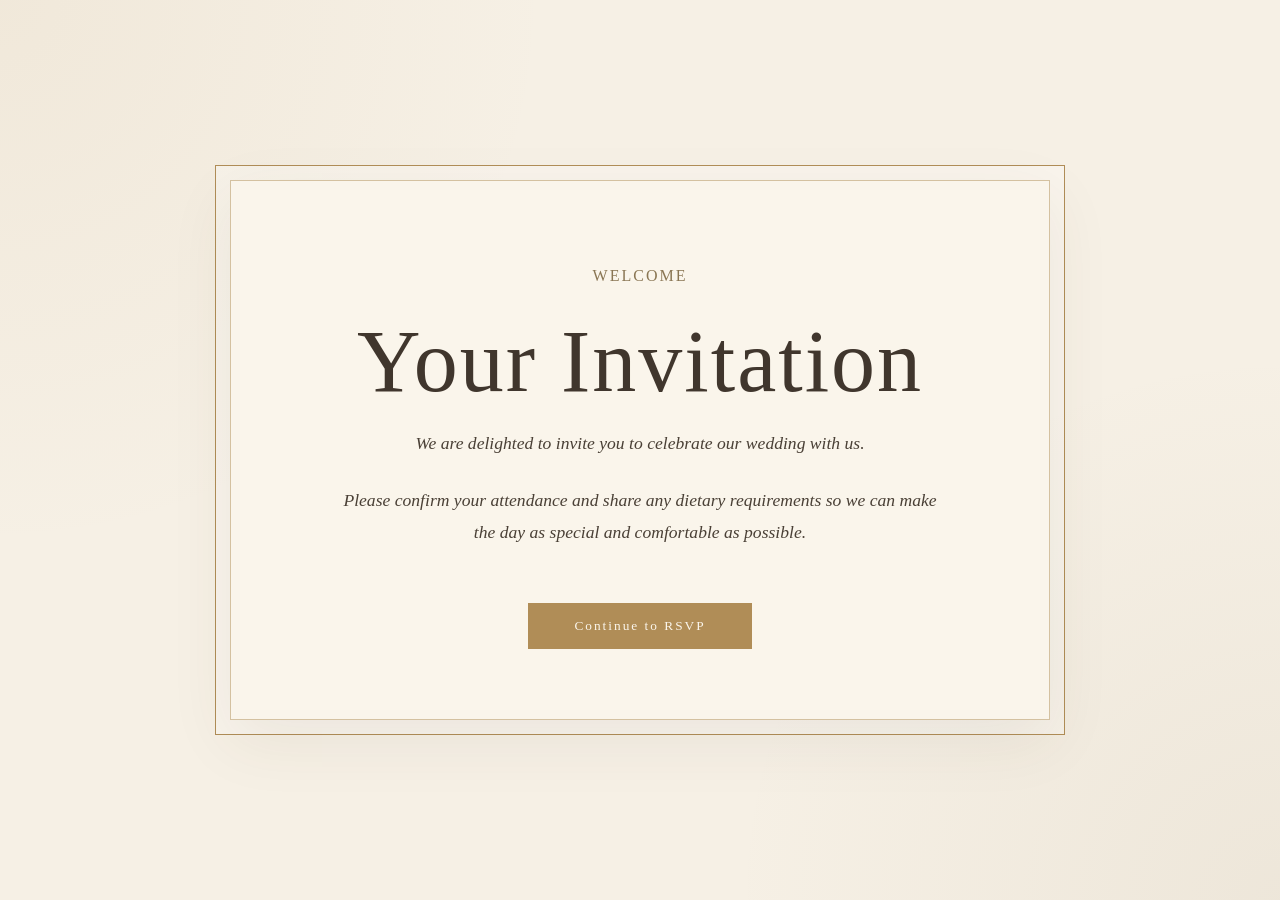
==== invitation.html @ 29979d75 "Create invitation page" ====
<!DOCTYPE html>
<html lang="en">

<head>
    <meta charset="UTF-8">
    <meta name="viewport" content="width=device-width, initial-scale=1.0">

    <title>Your Invitation | The Besley Wedding</title>

    <link rel="stylesheet" href="styles.css">
</head>


<body>

<main class="invitation">

    <div class="gold-border">

        <section class="hero">

            <p class="small-script">
                Welcome
            </p>


            <h1 class="guest-name">
                Your Invitation
            </h1>


            <p class="welcome">
                We are delighted to invite you to celebrate our wedding with us.
            </p>


            <p class="welcome">
                Please confirm your attendance and share any dietary requirements
                so we can make the day as special and comfortable as possible.
            </p>


            <div class="invitation-entry">

                <button>
                    Continue to RSVP
                </button>

            </div>


        </section>

    </div>

</main>


<script src="script.js"></script>

</body>

</html>
---- styles.css ----
/* 
Project Besley
Rebecca and Matthew
The Besley Wedding
*/

/* Base */

* {
    box-sizing: border-box;
}

body {
    margin: 0;
    min-height: 100vh;
    background: #f6f0e5;
    color: #4a4036;
    font-family: Georgia, "Times New Roman", serif;
}


/* Main invitation container */

.invitation {
    min-height: 100vh;
    display: flex;
    align-items: center;
    justify-content: center;
    padding: 40px 20px;
}


/* Antique gold frame */

.gold-border {
    width: 100%;
    max-width: 850px;
    padding: 14px;
    border: 1px solid #b08d57;
    background: rgba(255, 255, 255, 0.25);
}


/* Inner paper */

.hero {
    text-align: center;
    padding: 70px 45px;
    border: 1px solid rgba(176, 141, 87, 0.5);
    background: #faf5eb;
}


/* Small elegant introduction */

.small-script {
    font-size: 1rem;
    letter-spacing: 2px;
    text-transform: uppercase;
    margin-bottom: 35px;
    color: #8a7654;
}


/* Names */

h1 {
    margin: 0;
    font-size: clamp(3rem, 8vw, 5.5rem);
    font-weight: normal;
    line-height: 0.95;
    color: #40362d;
}

h1 span {
    font-size: 0.55em;
    color: #b08d57;
}


/* Wedding title */

h2 {
    margin-top: 35px;
    font-size: 1.4rem;
    font-weight: normal;
    letter-spacing: 4px;
    text-transform: uppercase;
    color: #8a7654;
}


/* Venue artwork placeholder */

.venue-placeholder {
    margin: 45px auto;
    height: 180px;
    max-width: 500px;
    display: flex;
    align-items: center;
    justify-content: center;
    border-top: 1px solid #b08d57;
    border-bottom: 1px solid #b08d57;
    color: #8a7654;
    letter-spacing: 3px;
    text-transform: uppercase;
}


/* Welcome text */

.welcome {
    max-width: 600px;
    margin: 25px auto;
    font-size: 1.1rem;
    line-height: 1.8;
}


/* Date */

.date {
    margin-top: 45px;
    font-size: 1.3rem;
    letter-spacing: 3px;
    color: #8a7654;
}


/* Invitation code section */

.invitation-entry {
    margin-top: 55px;
}

.invitation-entry label {
    display: block;
    margin-bottom: 15px;
    font-size: 0.95rem;
}


input {
    width: 180px;
    padding: 14px;
    text-align: center;
    border: 1px solid #b08d57;
    background: transparent;
    font-family: inherit;
    font-size: 1rem;
}


button {
    display: block;
    margin: 20px auto 0;
    padding: 14px 45px;
    border: 1px solid #b08d57;
    background: #b08d57;
    color: #faf5eb;
    font-family: inherit;
    letter-spacing: 2px;
    cursor: pointer;
}


/* Mobile adjustments */

@media (max-width: 600px) {

    .hero {
        padding: 45px 20px;
    }

    h2 {
        letter-spacing: 2px;
    }

    .welcome {
        font-size: 1rem;
    }

}

/* 
Luxury paper finishing touches
Project Besley
*/

body {
    background:
        radial-gradient(circle at top left, rgba(176, 141, 87, 0.08), transparent 35%),
        radial-gradient(circle at bottom right, rgba(138, 118, 84, 0.08), transparent 35%),
        #f6f0e5;
}


.hero {
    box-shadow:
        0 20px 60px rgba(80, 60, 40, 0.08);
}


h1 {
    letter-spacing: 2px;
}


.welcome {
    font-style: italic;
}


button {
    transition: all 0.4s ease;
}


button:hover {
    background: transparent;
    color: #8a7654;
}
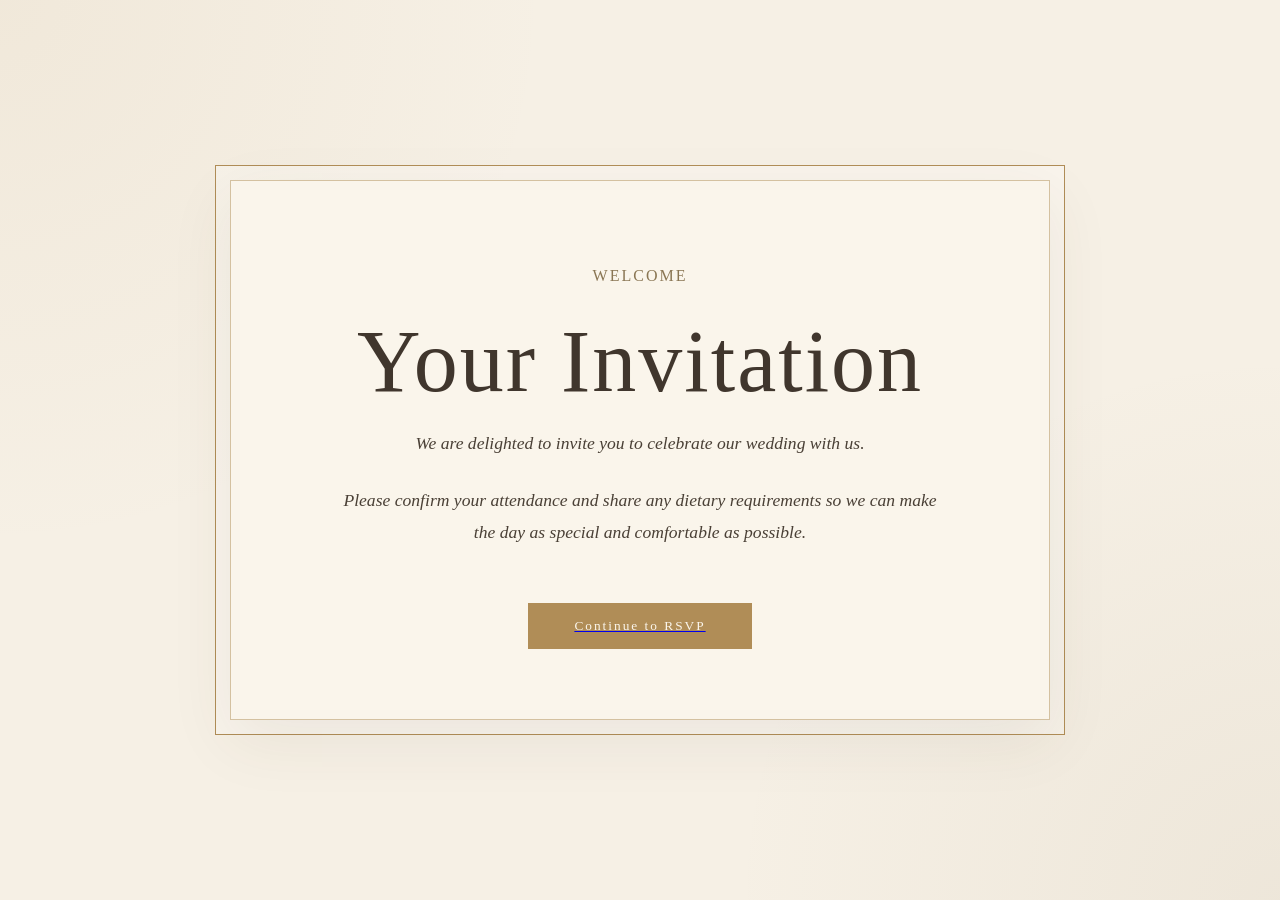
==== commit 9be5066b: "Link invitation to RSVP" ====
--- a/invitation.html
+++ b/invitation.html
@@ -43,10 +43,11 @@
 
             <div class="invitation-entry">
 
-                <button>
-                    Continue to RSVP
-                </button>
-
+<a href="rsvp.html">
+    <button>
+        Continue to RSVP
+    </button>
+</a>
             </div>
 
 
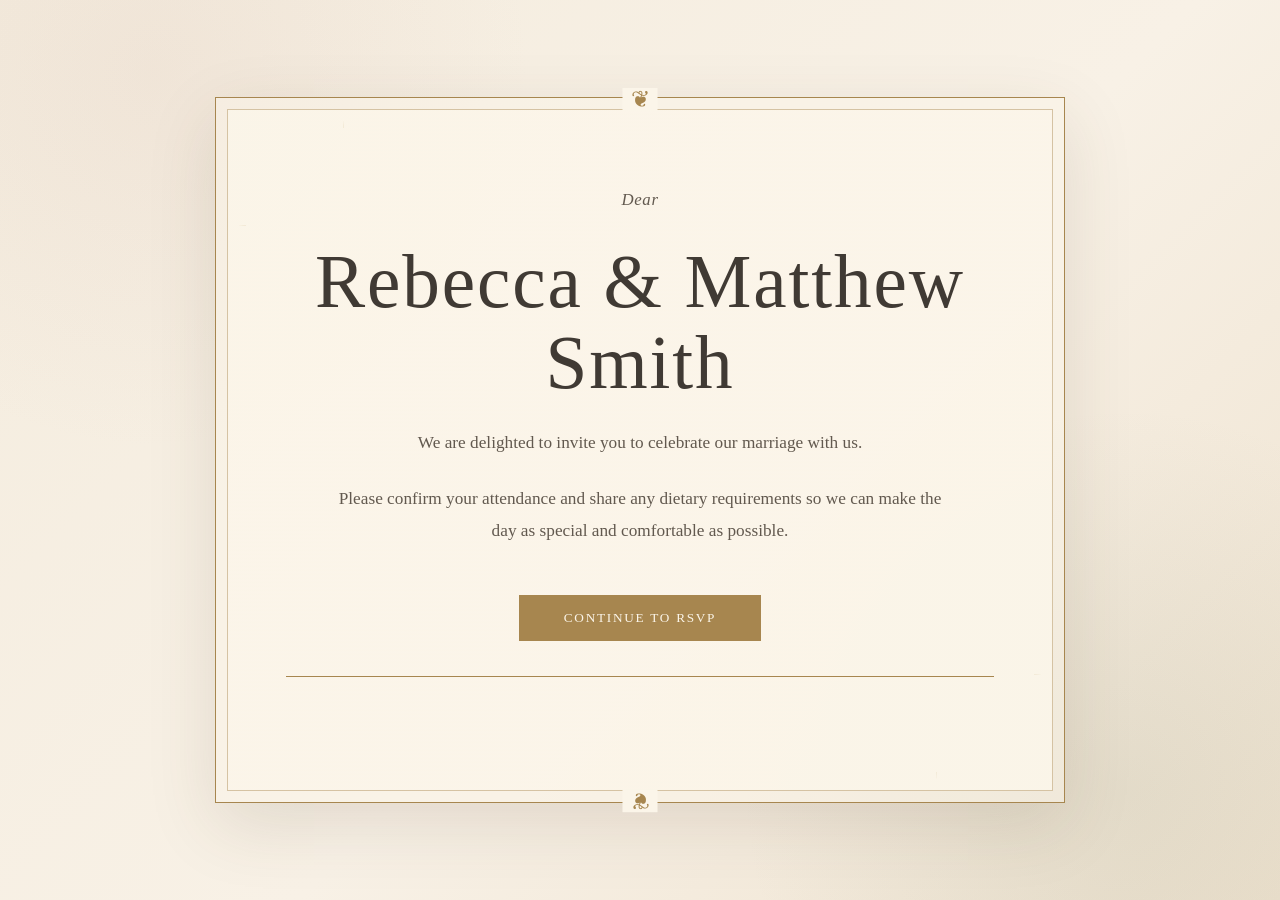
==== commit e83c2711: "Improve invitation flow and RSVP guest handling" ====
--- a/invitation.html
+++ b/invitation.html
@@ -19,26 +19,22 @@
     <div class="gold-border">
 
         <section class="hero">
+<p class="small-script">
+    Dear
+</p>
 
-            <p class="small-script">
-                Welcome
-            </p>
+<h1 class="guest-name" id="guestName">
+    Rebecca & Matthew Smith
+</h1>
 
+<p class="welcome">
+    We are delighted to invite you to celebrate our marriage with us.
+</p>
 
-            <h1 class="guest-name">
-                Your Invitation
-            </h1>
-
-
-            <p class="welcome">
-                We are delighted to invite you to celebrate our wedding with us.
-            </p>
-
-
-            <p class="welcome">
-                Please confirm your attendance and share any dietary requirements
-                so we can make the day as special and comfortable as possible.
-            </p>
+<p class="welcome">
+    Please confirm your attendance and share any dietary requirements
+    so we can make the day as special and comfortable as possible.
+</p>
 
 
             <div class="invitation-entry">
@@ -58,8 +54,8 @@
 </main>
 
 
+<script src="guests.js"></script>
 <script src="script.js"></script>
-
 </body>
 
 </html>
--- a/styles.css
+++ b/styles.css
@@ -1,225 +1,604 @@
-
-/* 
+/*
 Project Besley
 Rebecca and Matthew
 The Besley Wedding
 */
 
-/* Base */
+
+/* ---------- Colour and spacing system ---------- */
+
+:root {
+    --ivory: #f4ecde;
+    --paper: #fbf5e9;
+    --paper-deep: #eee2cf;
+    --charcoal: #403a34;
+    --soft-charcoal: #62594f;
+    --antique-gold: #a7864f;
+    --light-gold: #c9ae7a;
+    --sage: #7f8a70;
+    --blush: #cda99e;
+    --lavender: #a69aae;
+    --fine-line: rgba(167, 134, 79, 0.45);
+    --shadow: rgba(78, 59, 39, 0.13);
+}
+
 
 * {
     box-sizing: border-box;
 }
+
+
+html {
+    scroll-behavior: smooth;
+}
+
 
 body {
     margin: 0;
     min-height: 100vh;
-    background: #f6f0e5;
-    color: #4a4036;
+    color: var(--charcoal);
     font-family: Georgia, "Times New Roman", serif;
-}
-
-
-/* Main invitation container */
+    background:
+        radial-gradient(
+            circle at 12% 8%,
+            rgba(205, 169, 158, 0.12),
+            transparent 27%
+        ),
+        radial-gradient(
+            circle at 88% 88%,
+            rgba(127, 138, 112, 0.12),
+            transparent 28%
+        ),
+        linear-gradient(
+            135deg,
+            var(--ivory),
+            #f8f1e6 55%,
+            var(--paper-deep)
+        );
+}
+
+
+/* ---------- Main invitation sheet ---------- */
 
 .invitation {
     min-height: 100vh;
     display: flex;
     align-items: center;
     justify-content: center;
-    padding: 40px 20px;
-}
-
-
-/* Antique gold frame */
+    padding: 42px 22px;
+}
+
 
 .gold-border {
+    position: relative;
     width: 100%;
     max-width: 850px;
-    padding: 14px;
-    border: 1px solid #b08d57;
-    background: rgba(255, 255, 255, 0.25);
-}
-
-
-/* Inner paper */
+    padding: 11px;
+    border: 1px solid var(--antique-gold);
+    background: rgba(251, 245, 233, 0.5);
+    box-shadow: 0 22px 65px var(--shadow);
+}
+
+
+.gold-border::before,
+.gold-border::after {
+    content: "❦";
+    position: absolute;
+    z-index: 2;
+    color: var(--antique-gold);
+    font-size: 1.45rem;
+    line-height: 1;
+    background: var(--paper);
+    padding: 0 8px;
+}
+
+
+.gold-border::before {
+    top: -10px;
+    left: 50%;
+    transform: translateX(-50%);
+}
+
+
+.gold-border::after {
+    bottom: -10px;
+    left: 50%;
+    transform: translateX(-50%) rotate(180deg);
+}
+
 
 .hero {
+    position: relative;
+    overflow: hidden;
     text-align: center;
-    padding: 70px 45px;
-    border: 1px solid rgba(176, 141, 87, 0.5);
-    background: #faf5eb;
-}
-
-
-/* Small elegant introduction */
+    padding: 78px 58px;
+    border: 1px solid var(--fine-line);
+    background:
+        linear-gradient(
+            rgba(251, 245, 233, 0.94),
+            rgba(251, 245, 233, 0.94)
+        ),
+        repeating-linear-gradient(
+            0deg,
+            transparent,
+            transparent 3px,
+            rgba(90, 70, 50, 0.025) 4px
+        );
+}
+
+
+/* Fine corner decoration until the floral artwork is added */
+
+.hero::before,
+.hero::after {
+    content: "";
+    position: absolute;
+    width: 150px;
+    height: 150px;
+    pointer-events: none;
+    opacity: 0.65;
+}
+
+
+.hero::before {
+    top: -35px;
+    left: -35px;
+    border-top: 1px solid var(--light-gold);
+    border-left: 1px solid var(--light-gold);
+    border-radius: 70% 0 70% 0;
+}
+
+
+.hero::after {
+    right: -35px;
+    bottom: -35px;
+    border-right: 1px solid var(--light-gold);
+    border-bottom: 1px solid var(--light-gold);
+    border-radius: 70% 0 70% 0;
+}
+
+
+/* ---------- Typography ---------- */
 
 .small-script {
-    font-size: 1rem;
-    letter-spacing: 2px;
-    text-transform: uppercase;
-    margin-bottom: 35px;
-    color: #8a7654;
-}
-
-
-/* Names */
+    margin: 0 0 28px;
+    color: var(--soft-charcoal);
+
+    font-family: "Cormorant Garamond", serif;
+    font-size: 1.05rem;
+    font-style: italic;
+    font-weight: 400;
+
+    letter-spacing: 0.04em;
+    line-height: 1.45;
+}
+
 
 h1 {
     margin: 0;
-    font-size: clamp(3rem, 8vw, 5.5rem);
+    color: var(--charcoal);
+    font-size: clamp(3rem, 8vw, 5.6rem);
     font-weight: normal;
-    line-height: 0.95;
-    color: #40362d;
-}
+    line-height: 0.98;
+    letter-spacing: 0.025em;
+}
+
 
 h1 span {
-    font-size: 0.55em;
-    color: #b08d57;
-}
-
-
-/* Wedding title */
+    color: var(--antique-gold);
+    font-size: 0.5em;
+    font-style: italic;
+}
+
 
 h2 {
-    margin-top: 35px;
-    font-size: 1.4rem;
-    font-weight: normal;
-    letter-spacing: 4px;
+    margin: 42px 0 22px;
+    color: var(--antique-gold);
+
+    font-family: "Cormorant Garamond", serif;
+    font-size: 1.35rem;
+    font-weight: 500;
+
+    letter-spacing: 0.28em;
     text-transform: uppercase;
-    color: #8a7654;
-}
-
-
-/* Venue artwork placeholder */
+}
+.wedding-title {
+    margin: 18px 0 48px;
+    color: var(--antique-gold);
+    font-size: 1rem;
+    letter-spacing: 0.42em;
+    text-transform: uppercase;
+}
+
+.guest-name {
+    font-size: clamp(2.35rem, 7vw, 4.7rem);
+    line-height: 1.08;
+}
+
+
+.welcome {
+    max-width: 620px;
+    margin: 24px auto;
+    color: var(--soft-charcoal);
+    font-size: 1.08rem;
+    line-height: 1.85;
+}
+
+
+.date {
+    width: 260px;
+    margin: 50px auto 40px;
+    padding: 18px 0;
+    text-align: center;
+
+    border-top: 1px solid var(--antique-gold);
+    border-bottom: 1px solid var(--antique-gold);
+
+    color: var(--antique-gold);
+    font-size: 1.2rem;
+    letter-spacing: 0.13em;
+    text-transform: uppercase;
+}
+
+/* ---------- Homepage monogram and names ---------- */
+
+.monogram {
+    display: block;
+    width: 170px;
+    margin: 0 auto 35px;
+}
+
+
+
+.monogram span {
+    position: relative;
+    z-index: 1;
+}
+
+
+
+.invitation-intro {
+    margin: 0 0 22px;
+    color: var(--soft-charcoal);
+    font-size: 0.72rem;
+    letter-spacing: 0.22em;
+    text-transform: uppercase;
+}
+
+.couple-names {
+    max-width: 650px;
+    margin: 0 auto;
+    font-family: "Cormorant Garamond", serif;
+    font-size: clamp(3.6rem, 9vw, 6.4rem);
+    font-weight: 400;
+    line-height: 0.92;
+    letter-spacing: 0.02em;
+}
+
+.couple-names span {
+    display: block;
+    margin: 12px 0;
+    color: var(--antique-gold);
+    font-size: 0.42em;
+    font-style: italic;
+}
+
+.marriage-line {
+    margin: 27px 0 0;
+    color: var(--antique-gold);
+    font-size: 0.76rem;
+    letter-spacing: 0.24em;
+    text-transform: uppercase;
+}
+/* ---------- Venue area ---------- */
 
 .venue-placeholder {
-    margin: 45px auto;
-    height: 180px;
-    max-width: 500px;
+    width: min(100%, 570px);
+    min-height: 190px;
+    margin: 46px auto;
     display: flex;
     align-items: center;
     justify-content: center;
-    border-top: 1px solid #b08d57;
-    border-bottom: 1px solid #b08d57;
-    color: #8a7654;
-    letter-spacing: 3px;
+    color: var(--antique-gold);
+    font-size: 0.8rem;
+    letter-spacing: 0.17em;
     text-transform: uppercase;
-}
-
-
-/* Welcome text */
-
-.welcome {
-    max-width: 600px;
-    margin: 25px auto;
-    font-size: 1.1rem;
-    line-height: 1.8;
-}
-
-
-/* Date */
-
-.date {
-    margin-top: 45px;
-    font-size: 1.3rem;
-    letter-spacing: 3px;
-    color: #8a7654;
-}
-
-
-/* Invitation code section */
+    border-top: 1px solid var(--fine-line);
+    border-bottom: 1px solid var(--fine-line);
+}
+
+
+/* ---------- Invitation-code area ---------- */
 
 .invitation-entry {
-    margin-top: 55px;
-}
+    margin-top: 48px;
+    padding-bottom: 35px;
+    margin-bottom: 35px;
+    border-bottom: 1px solid var(--antique-gold);
+}
+
 
 .invitation-entry label {
     display: block;
     margin-bottom: 15px;
-    font-size: 0.95rem;
-}
-
-
-input {
-    width: 180px;
-    padding: 14px;
-    text-align: center;
-    border: 1px solid #b08d57;
-    background: transparent;
+    color: var(--soft-charcoal);
+    font-size: 0.9rem;
+    letter-spacing: 0.04em;
+}
+
+
+#code {
+    width: 190px;
+    padding: 13px 16px;
+    color: var(--charcoal);
     font-family: inherit;
     font-size: 1rem;
+    text-align: center;
+    letter-spacing: 0.12em;
+    border: 1px solid var(--antique-gold);
+    border-radius: 0;
+    outline: none;
+    background: rgba(251, 245, 233, 0.5);
+    transition:
+        border-color 0.35s ease,
+        box-shadow 0.35s ease,
+        background 0.35s ease;
+}
+
+
+#code:focus {
+    background: var(--paper);
+    border-color: var(--light-gold);
+    box-shadow: 0 0 0 3px rgba(167, 134, 79, 0.1);
+}
+
+
+/* ---------- Links and buttons ---------- */
+
+a {
+    color: inherit;
+    text-decoration: none;
 }
 
 
 button {
     display: block;
-    margin: 20px auto 0;
-    padding: 14px 45px;
-    border: 1px solid #b08d57;
-    background: #b08d57;
-    color: #faf5eb;
+    margin: 22px auto 0;
+    padding: 14px 44px;
+    color: var(--paper);
     font-family: inherit;
-    letter-spacing: 2px;
+    font-size: 0.83rem;
+    letter-spacing: 0.13em;
+    text-transform: uppercase;
     cursor: pointer;
-}
-
-
-/* Mobile adjustments */
-
-@media (max-width: 600px) {
+    border: 1px solid var(--antique-gold);
+    border-radius: 0;
+    background: var(--antique-gold);
+    transition:
+        color 0.35s ease,
+        background 0.35s ease,
+        transform 0.35s ease,
+        box-shadow 0.35s ease;
+}
+
+
+button:hover,
+button:focus-visible {
+    color: var(--antique-gold);
+    background: transparent;
+    box-shadow: 0 8px 22px rgba(78, 59, 39, 0.1);
+    transform: translateY(-1px);
+}
+
+
+button:focus-visible {
+    outline: 2px solid var(--light-gold);
+    outline-offset: 4px;
+}
+
+
+/* ---------- RSVP form ---------- */
+
+.rsvp-form {
+    width: min(100%, 650px);
+    margin: 46px auto 0;
+}
+
+
+.guest-response,
+#guestList {
+    width: 100%;
+}
+
+
+.guest-card {
+    position: relative;
+    margin: 0 0 30px;
+    padding: 38px 34px;
+    text-align: left;
+    border: 1px solid var(--fine-line);
+    background: rgba(251, 245, 233, 0.58);
+}
+
+
+.guest-card::before {
+    content: "";
+    position: absolute;
+    top: 9px;
+    right: 9px;
+    bottom: 9px;
+    left: 9px;
+    pointer-events: none;
+    border: 1px solid rgba(167, 134, 79, 0.18);
+}
+
+
+.guest-card h2 {
+    position: relative;
+    margin: 0 0 26px;
+    padding-bottom: 18px;
+    text-align: center;
+    font-size: 1.3rem;
+    letter-spacing: 0.12em;
+}
+
+
+.guest-card h2::after {
+    content: "";
+    position: absolute;
+    bottom: 0;
+    left: 50%;
+    width: 54px;
+    height: 1px;
+    background: var(--antique-gold);
+    transform: translateX(-50%);
+}
+
+
+.guest-card label {
+    position: relative;
+    z-index: 1;
+    display: block;
+    margin: 13px 0;
+    color: var(--soft-charcoal);
+    font-size: 1rem;
+    line-height: 1.5;
+}
+
+
+.guest-card input[type="radio"] {
+    width: auto;
+    margin: 0 10px 0 0;
+    accent-color: var(--antique-gold);
+}
+
+
+.guest-card select,
+.guest-card textarea {
+    position: relative;
+    z-index: 1;
+    width: 100%;
+    margin-top: 8px;
+    color: var(--charcoal);
+    font-family: inherit;
+    font-size: 1rem;
+    border: 1px solid var(--fine-line);
+    border-radius: 0;
+    outline: none;
+    background: rgba(251, 245, 233, 0.75);
+}
+
+
+.guest-card select {
+    min-height: 46px;
+    padding: 10px 13px;
+}
+
+
+.guest-card textarea {
+    min-height: 110px;
+    padding: 13px;
+    resize: vertical;
+}
+
+
+.guest-card select:focus,
+.guest-card textarea:focus {
+    border-color: var(--antique-gold);
+    box-shadow: 0 0 0 3px rgba(167, 134, 79, 0.1);
+}
+
+
+/* ---------- Gentle motion ---------- */
+
+@media (prefers-reduced-motion: no-preference) {
+
+    .gold-border {
+        animation: invitation-reveal 1.2s ease both;
+    }
+
+}
+
+
+@keyframes invitation-reveal {
+
+    from {
+        opacity: 0;
+        transform: translateY(8px);
+    }
+
+    to {
+        opacity: 1;
+        transform: translateY(0);
+    }
+
+}
+
+
+/* ---------- Tablet and mobile ---------- */
+
+@media (max-width: 700px) {
+
+    .invitation {
+        padding: 18px 10px;
+        align-items: flex-start;
+    }
+
+    .gold-border {
+        padding: 7px;
+    }
 
     .hero {
-        padding: 45px 20px;
-    }
+        padding: 58px 24px;
+    }
+
+    .small-script {
+    margin: 0 0 28px;
+    color: var(--soft-charcoal);
+    font-size: 0.82rem;
+    font-style: italic;
+    letter-spacing: 0.08em;
+    line-height: 1.6;
+}
 
     h2 {
-        letter-spacing: 2px;
+        letter-spacing: 0.11em;
     }
 
     .welcome {
         font-size: 1rem;
-    }
-
-}
-
-/* 
-Luxury paper finishing touches
-Project Besley
-*/
-
-body {
-    background:
-        radial-gradient(circle at top left, rgba(176, 141, 87, 0.08), transparent 35%),
-        radial-gradient(circle at bottom right, rgba(138, 118, 84, 0.08), transparent 35%),
-        #f6f0e5;
-}
-
-
-.hero {
-    box-shadow:
-        0 20px 60px rgba(80, 60, 40, 0.08);
-}
-
-
-h1 {
-    letter-spacing: 2px;
-}
-
-
-.welcome {
-    font-style: italic;
-}
-
-
-button {
-    transition: all 0.4s ease;
-}
-
-
-button:hover {
-    background: transparent;
-    color: #8a7654;
-}
-
-
+        line-height: 1.75;
+    }
+
+    .venue-placeholder {
+        min-height: 145px;
+        margin: 36px auto;
+    }
+
+    .guest-card {
+        padding: 32px 22px;
+    }
+
+    button {
+        width: 100%;
+        max-width: 270px;
+    }
+
+}
+
+
+@media (max-width: 390px) {
+
+    .hero {
+        padding: 48px 17px;
+    }
+
+    .guest-card {
+        padding: 28px 17px;
+    }
+
+    #code {
+        width: 170px;
+    }
+
+}
